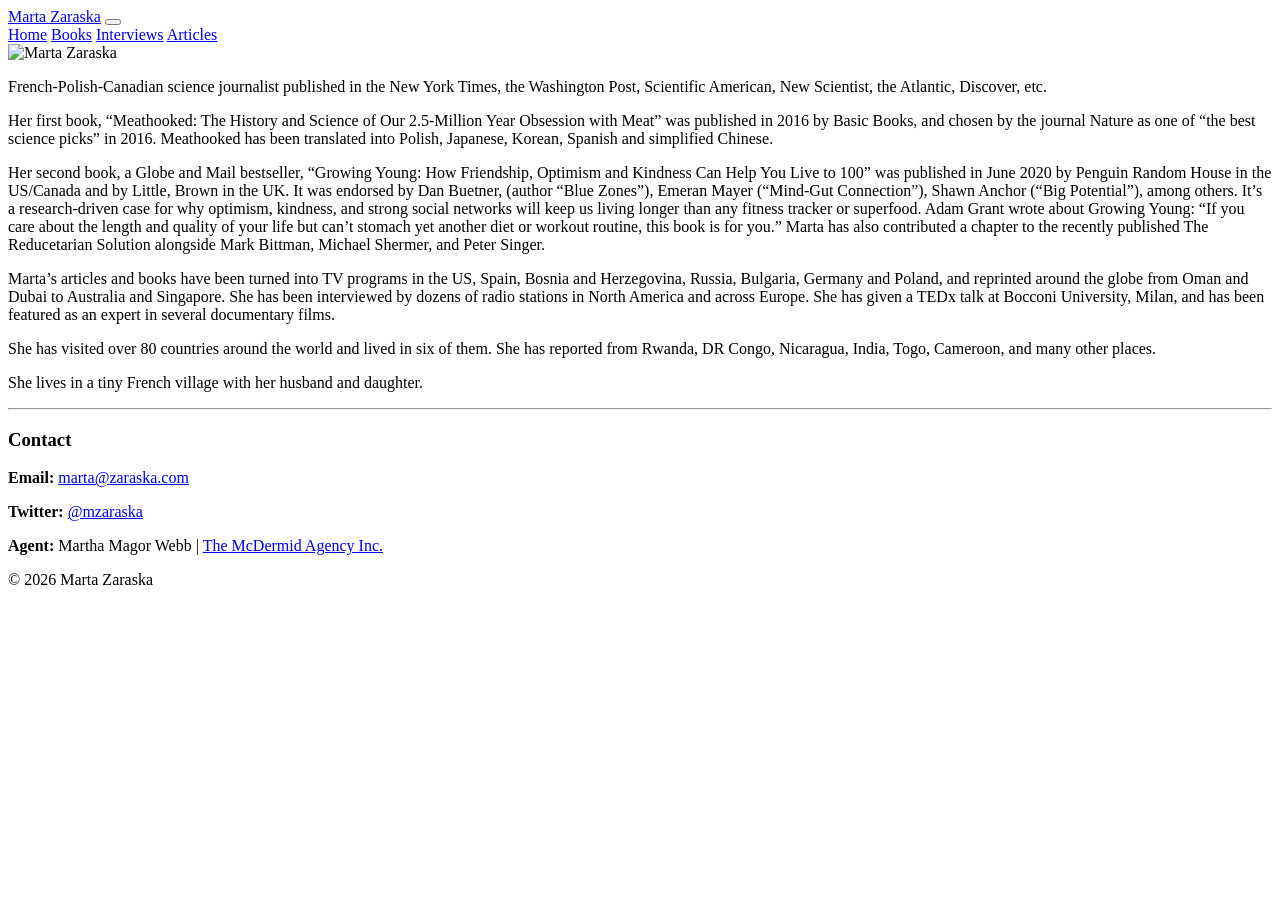
==== public/index.html @ cc2ce733 "Initial Hugo site" ====
<!DOCTYPE html>
<html lang="en">
<head>
	<meta name="generator" content="Hugo 0.147.4"><script src="/livereload.js?mindelay=10&amp;v=2&amp;port=1313&amp;path=livereload" data-no-instant defer></script>
  <meta charset="utf-8">
  <meta name="viewport" content="width=device-width, initial-scale=1">
  <title>Marta Zaraska, science journalist &amp; ghostwriter</title>
  <meta name="description" content="Science &amp; travel writer and ghostwriter specializing in nutrition, health, environment and social issues. Author of Meathooked and Growing Young.">
  <link rel="stylesheet" href="/css/style.css">
</head>
<body>
  <header class="site-header">
  <div class="header-inner">
    <a href="/" class="site-name">Marta Zaraska</a>
    <button class="menu-toggle" aria-label="Toggle menu" aria-expanded="false">
      <span></span><span></span><span></span>
    </button>
    <nav class="site-nav" id="site-nav">
      
        <a href="/" >Home</a>
      
        <a href="/books/" >Books</a>
      
        <a href="/interviews/" >Interviews</a>
      
        <a href="/articles/" >Articles</a>
      
    </nav>
  </div>
</header>
<script>
document.querySelector('.menu-toggle').addEventListener('click', function() {
  var nav = document.getElementById('site-nav');
  var expanded = this.getAttribute('aria-expanded') === 'true';
  this.setAttribute('aria-expanded', !expanded);
  nav.classList.toggle('open');
});
</script>

  <main>
    
<section class="home-hero">
  <div class="home-content">
    <div class="home-photo">
      <img src="/img/zaraska_photo.avif" alt="Marta Zaraska">
    </div>
    <div class="home-bio">
      <p>French-Polish-Canadian science journalist published in the New York Times, the Washington Post, Scientific American, New Scientist, the Atlantic, Discover, etc.</p>
<p>Her first book, &ldquo;Meathooked: The History and Science of Our 2.5-Million Year Obsession with Meat&rdquo; was published in 2016 by Basic Books, and chosen by the journal Nature as one of &ldquo;the best science picks&rdquo; in 2016. Meathooked has been translated into Polish, Japanese, Korean, Spanish and simplified Chinese.</p>
<p>Her second book, a Globe and Mail bestseller, &ldquo;Growing Young: How Friendship, Optimism and Kindness Can Help You Live to 100&rdquo; was published in June 2020 by Penguin Random House in the US/Canada and by Little, Brown in the UK. It was endorsed by Dan Buetner, (author &ldquo;Blue Zones&rdquo;), Emeran Mayer (&ldquo;Mind-Gut Connection&rdquo;), Shawn Anchor (&ldquo;Big Potential&rdquo;), among others. It&rsquo;s a research-driven case for why optimism, kindness, and strong social networks will keep us living longer than any fitness tracker or superfood. Adam Grant wrote about Growing Young: &ldquo;If you care about the length and quality of your life but can&rsquo;t stomach yet another diet or workout routine, this book is for you.&rdquo; Marta has also contributed a chapter to the recently published The Reducetarian Solution alongside Mark Bittman, Michael Shermer, and Peter Singer.</p>
<p>Marta&rsquo;s articles and books have been turned into TV programs in the US, Spain, Bosnia and Herzegovina, Russia, Bulgaria, Germany and Poland, and reprinted around the globe from Oman and Dubai to Australia and Singapore. She has been interviewed by dozens of radio stations in North America and across Europe. She has given a TEDx talk at Bocconi University, Milan, and has been featured as an expert in several documentary films.</p>
<p>She has visited over 80 countries around the world and lived in six of them. She has reported from Rwanda, DR Congo, Nicaragua, India, Togo, Cameroon, and many other places.</p>
<p>She lives in a tiny French village with her husband and daughter.</p>
<hr>
<h3 id="contact">Contact</h3>
<p><strong>Email:</strong> <a href="mailto:marta@zaraska.com">marta@zaraska.com</a></p>
<p><strong>Twitter:</strong> <a href="https://twitter.com/mzaraska">@mzaraska</a></p>
<p><strong>Agent:</strong> Martha Magor Webb | <a href="mailto:info@mcdermidagency.com">The McDermid Agency Inc.</a></p>

    </div>
  </div>
</section>

  </main>
  <footer class="site-footer">
  <p>&copy; 2026 Marta Zaraska</p>
</footer>

</body>
</html>
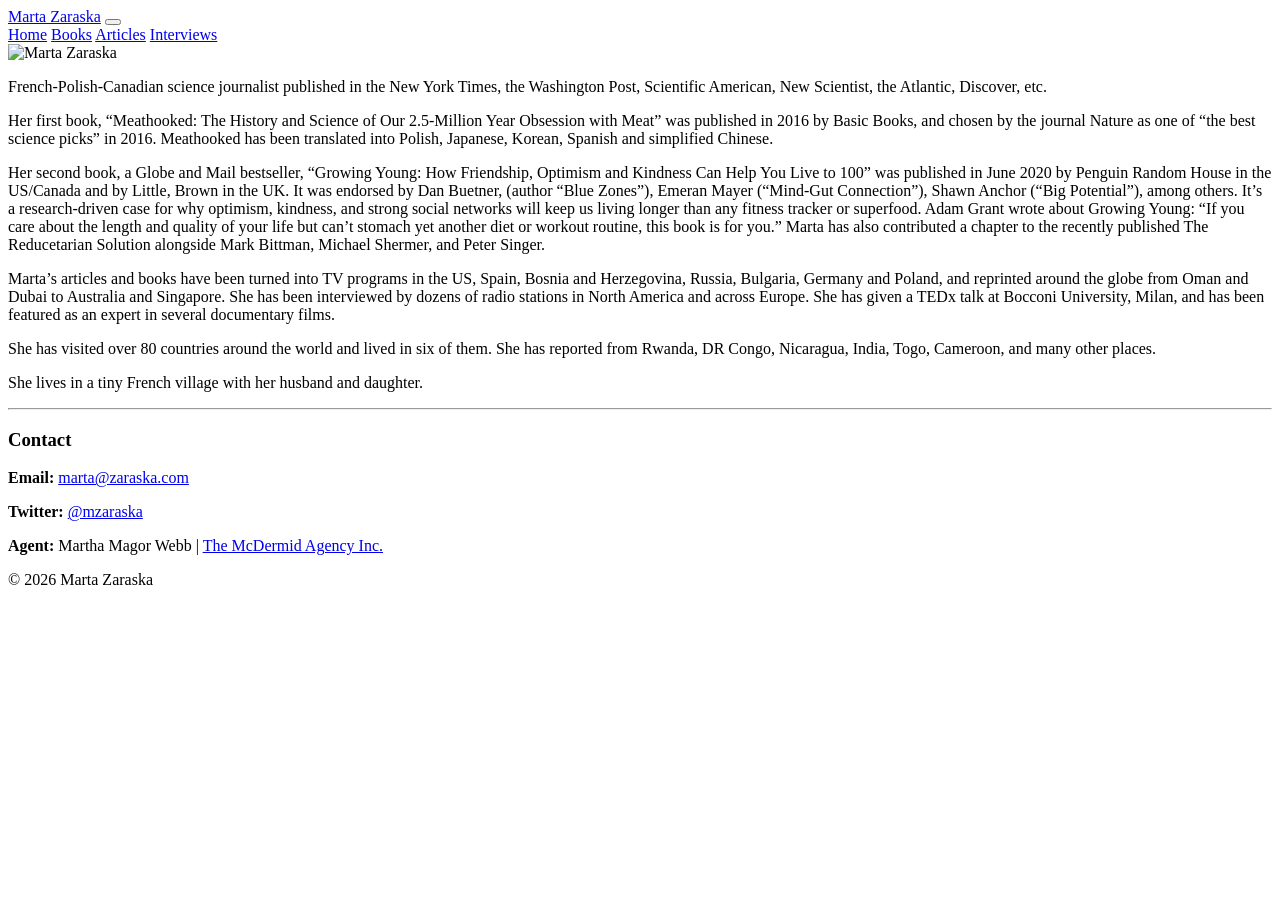
==== commit db911799: "updated the menu" ====
--- a/public/index.html
+++ b/public/index.html
@@ -21,9 +21,9 @@
       
         <a href="/books/" >Books</a>
       
+        <a href="/articles/" >Articles</a>
+      
         <a href="/interviews/" >Interviews</a>
-      
-        <a href="/articles/" >Articles</a>
       
     </nav>
   </div>
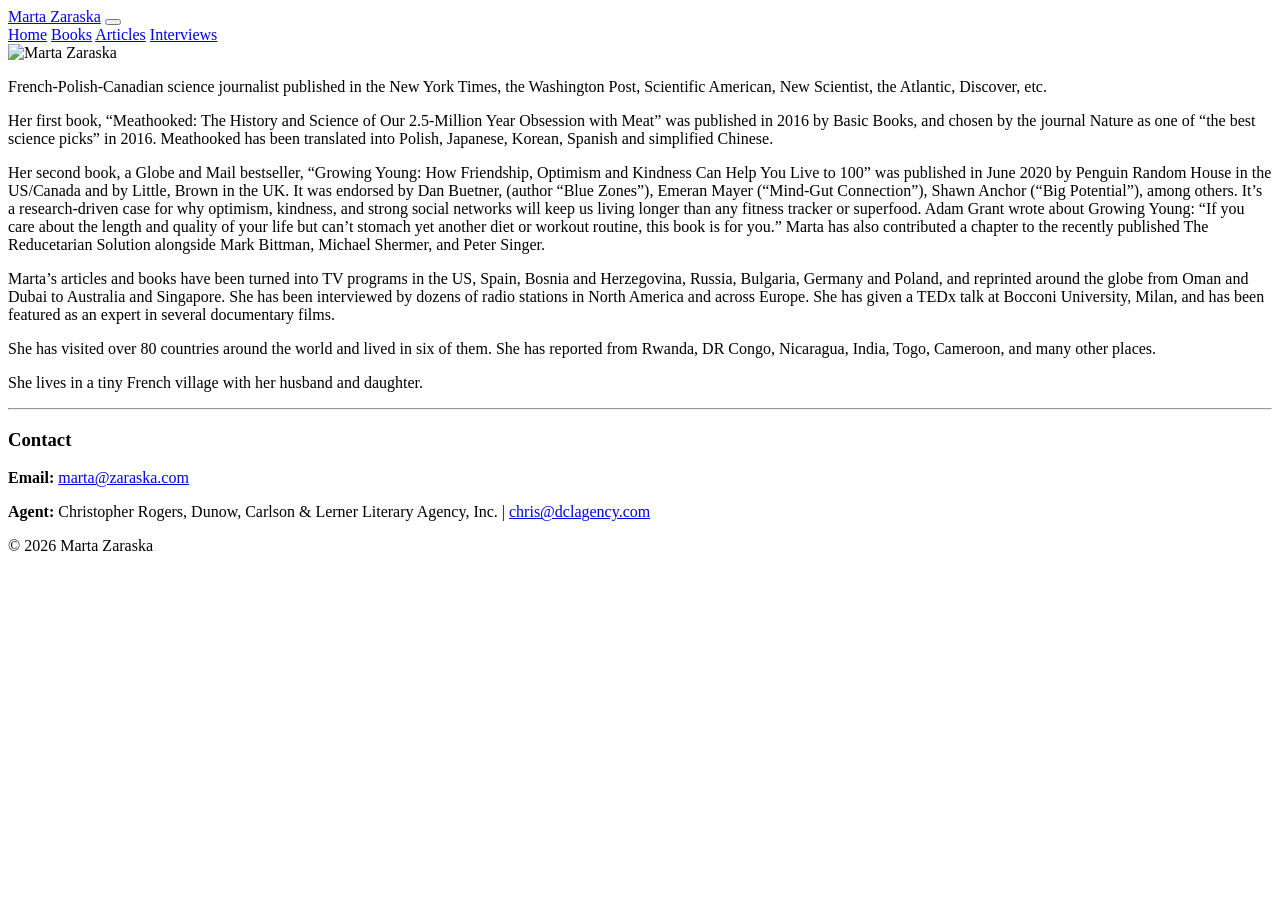
==== commit cc660e60: "fixed menu on mobile" ====
--- a/public/index.html
+++ b/public/index.html
@@ -54,8 +54,7 @@
 <hr>
 <h3 id="contact">Contact</h3>
 <p><strong>Email:</strong> <a href="mailto:marta@zaraska.com">marta@zaraska.com</a></p>
-<p><strong>Twitter:</strong> <a href="https://twitter.com/mzaraska">@mzaraska</a></p>
-<p><strong>Agent:</strong> Martha Magor Webb | <a href="mailto:info@mcdermidagency.com">The McDermid Agency Inc.</a></p>
+<p><strong>Agent:</strong> Christopher Rogers, Dunow, Carlson &amp; Lerner Literary Agency, Inc. | <a href="mailto:chris@dclagency.com">chris@dclagency.com</a></p>
 
     </div>
   </div>
